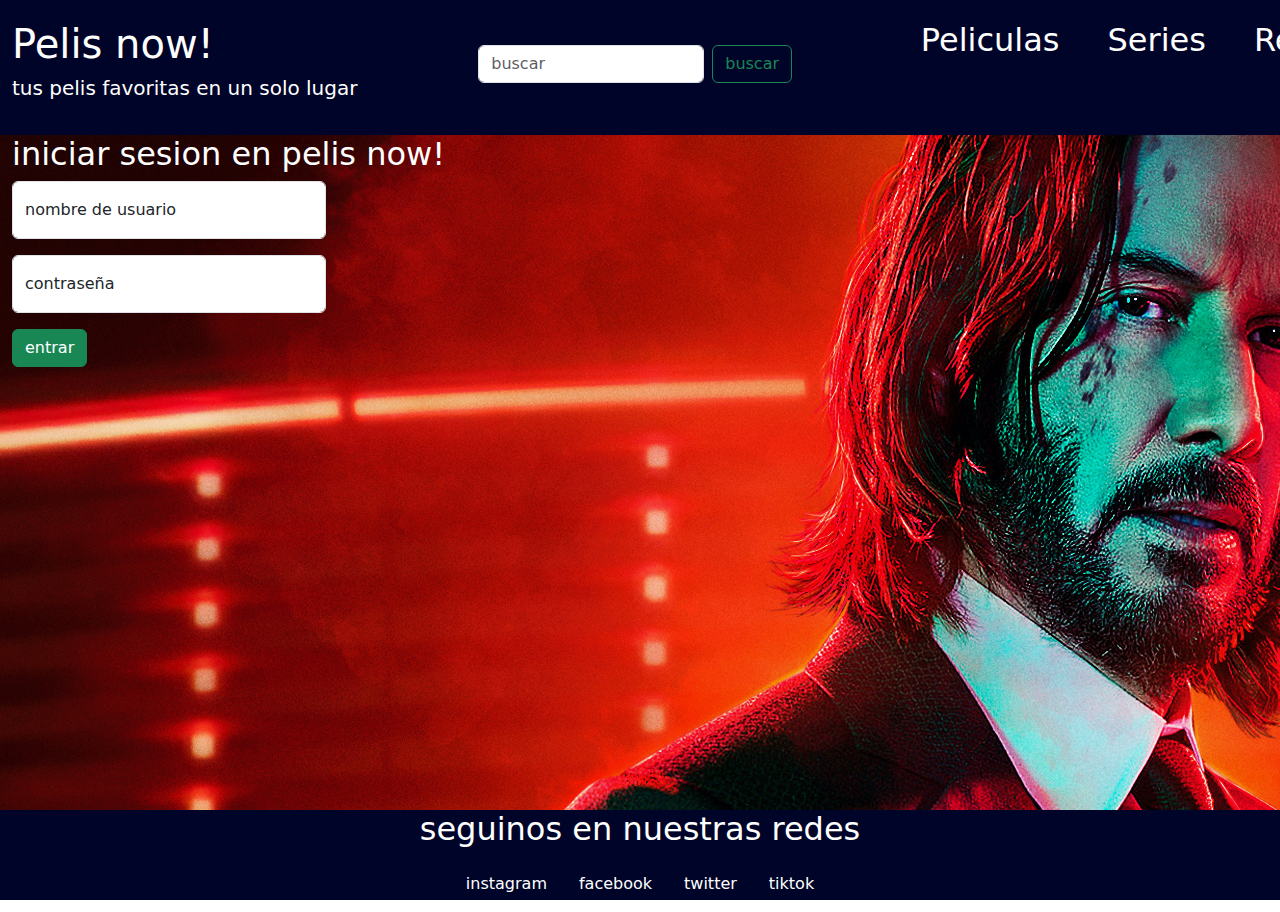
==== pages/iniciar sesion.html @ 4da96b1a "commit uno" ====
<!DOCTYPE html>
<html lang="en">
  <head>
    <meta charset="UTF-8" />
    <meta name="viewport" content="width=device-width, initial-scale=1.0" />
    <link rel="stylesheet" href="../css/bootstrap.min.css" />
    <link rel="stylesheet" href="../css/style.css" />
    <title>registrarse</title>
  </head>
  <body>
    <header class="container-fluid">
      <nav class="navbar navbar-expand-lg row">
        <div class="container-fluid col-2 w-100">
          <a class="navbar-brand text-white" href="../index.html"><h1>Pelis now!</h1><h2 class="fs-5">tus pelis favoritas en un solo lugar</h2></a>
          <div class="col-5 d-flex justify-content-center">
            <form class="d-flex" role="search">
              <input id="input-1" class="form-control" type="search" placeholder="buscar" aria-label="buscar">
            <button class="btn btn-outline-success border-color-1 ms-2" type="submit">buscar</button>
          </form>
        </div>
          <button class="navbar-toggler" type="button" data-bs-toggle="collapse" data-bs-target="#navbarNav" aria-controls="navbarNav" aria-expanded="false" aria-label="Toggle navigation">
            <span class="navbar-toggler-icon"></span>
          </button>
          <div class="collapse navbar-collapse col-5" id="navbarNav">
            <ul class="navbar-nav">
              <li class="nav-item fs-2 ms-3">
                <a class="nav-link active text-white" aria-current="page" href="./peliculas.html">Peliculas</a>
              </li>
              <li class="nav-item text-white fs-2 ms-3">
                <a class="nav-link text-white fs-2 ms-3" href="./series.html">Series</a>
              </li>
              <li class="nav-item text-white fs-2 ms-3">
                <a class="nav-link text-white fs-2 ms-3" href="./registrarse.html">Registrarse</a>
              </li>
              <li class="nav-item text-white fs-2 ms-3">
                <a class="nav-link text-white fs-2 ms-3" href="./iniciar sesion.html">Iniciar Sesion</a>
              </li>
            </ul>
          </div>
        </div>
      </nav>
     
    </header>
    <main class="container-fluid"><h2 class="text-white">iniciar sesion en pelis now!</h2>
      <form action="form.php" method="post" enctype="text/plain">
          <div class="form-floating mb-3 w-25">
            <input type="text" class="form-control" id="floatingInput" placeholder="name@example.com">
            <label for="floatingInput">nombre de usuario</label>
          </div>
          <div class="form-floating mb-3 w-25">
            <input type="password" class="form-control" id="floatingPassword" placeholder="Password">
            <label for="floatingPassword">contraseña</label>
          </div>
          <div>
            <button type="submit" class="btn btn-success">entrar</button>
          </form>
          </div>
        
    
    </main>
    <footer class="container-fluid" >
      <h2 class="d-flex justify-content-center align-items-center text-white">seguinos en nuestras redes</h2>
      <div class="d-flex justify-content-center align-items-center">
        <a class="m-3 text-white" href="https://www.instagram.com" target="_blank">instagram</a>
        <a class="m-3 text-white" href="https://www.facebook.com" target="_blank">facebook</a>
        <a class="m-3 text-white" href="https://www.twitter.com" target="_blank">twitter</a>
        <a class="m-3 text-white" href="https://www.tiktok.com" target="_blank">tiktok</a>
      </div>
      
    </footer>

    <script
      src="https://cdn.jsdelivr.net/npm/bootstrap@5.3.1/dist/js/bootstrap.bundle.min.js"
      integrity="sha384-HwwvtgBNo3bZJJLYd8oVXjrBZt8cqVSpeBNS5n7C8IVInixGAoxmnlMuBnhbgrkm"
      crossorigin="anonymous"
    ></script>
  </body>
</html>
---- css/style.css ----
*body{
  margin: 0;
  padding: 0;
  box-sizing: border-box;
}
body{
  height: 100vh;
}
main{
  height: 75%;
  background-image: url(../assets/img/1314280.jpeg)
}


.mainDiv{
  width: 270px;
  height: 270px;
  margin: 25px;
  background-color: rgba(240, 248, 255, 0.459)
}

header{
height: 15%;
background-color: rgba(0, 4, 40, 1);


}


.bgcolorNav{
  background-color: rgba(0, 4, 40, 1);

}
footer{
  height: 10%;
  background-color: rgba(0, 4, 40, 1);
}
a:hover{
  background-color: rgb(1, 145, 49);
  border-radius: 20%;
  padding: 15px;

  

}
a{
  text-decoration: none;
}
@media screen and (max-width: 375px){
  .mediasUno{
    font-size: 1rem !important;
  

  
  }
  .mediasForm{
    font-size: 0.5rem;
  }

}
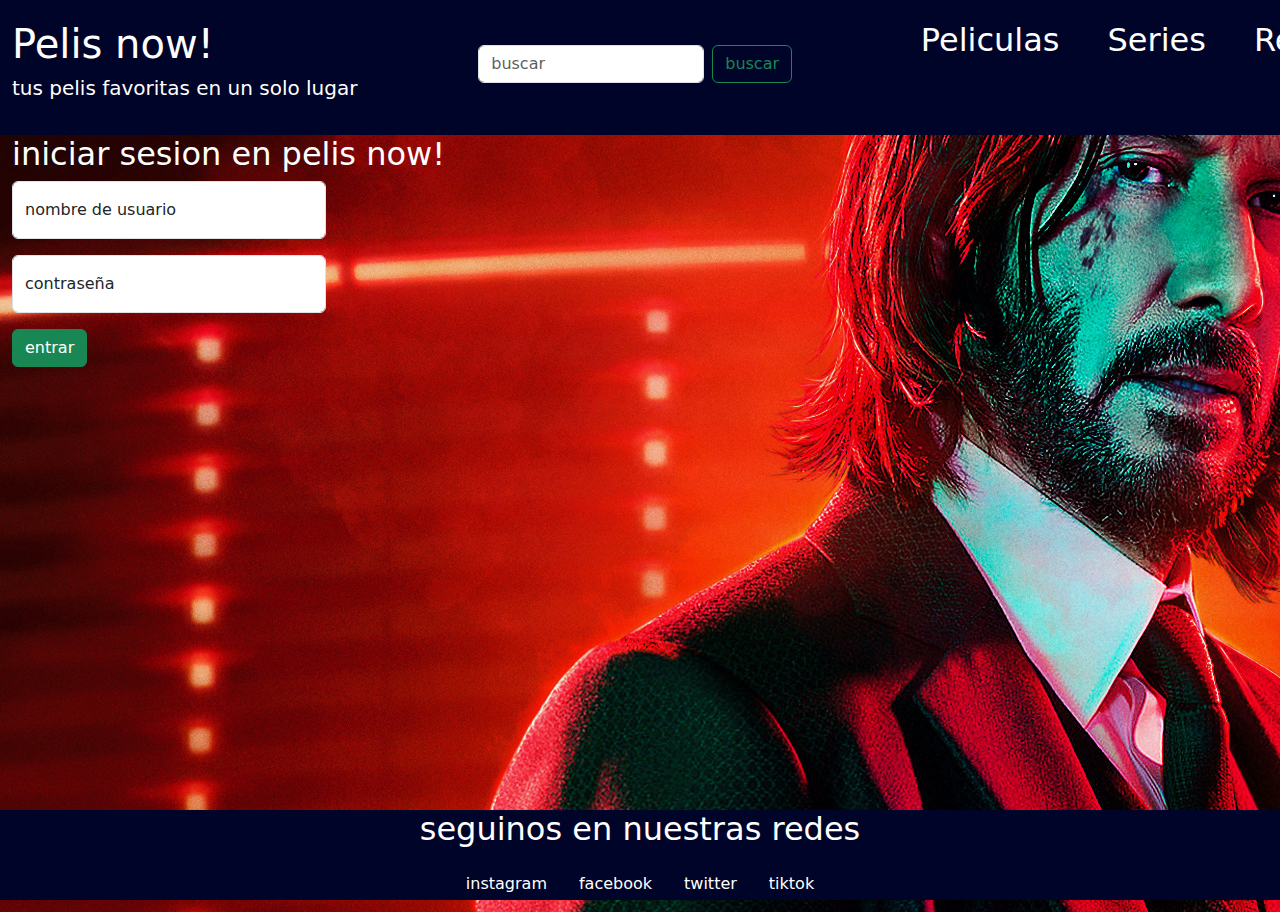
==== commit c72b2df8: "cambios menores" ====
--- a/pages/iniciar sesion.html
+++ b/pages/iniciar sesion.html
@@ -41,7 +41,7 @@
       </nav>
      
     </header>
-    <main class="container-fluid"><h2 class="text-white">iniciar sesion en pelis now!</h2>
+    <main class="container-fluid"><h2 class="text-white">iniciar sesion en pelis now!</h2><body background="../assets/img/jhonwick.jpeg">
       <form action="form.php" method="post" enctype="text/plain">
           <div class="form-floating mb-3 w-25">
             <input type="text" class="form-control" id="floatingInput" placeholder="name@example.com">
--- a/css/style.css
+++ b/css/style.css
@@ -6,31 +6,42 @@
 body{
   height: 100vh;
 }
+header{
+  height: 15%;
+  background-color: rgba(0, 4, 40, 1);
+  
+  
+  }
+  
+  
+  .bgcolorNav{
+    background-color: rgba(0, 4, 40, 1);
+  
+  }
+
 main{
   height: 75%;
-  background-image: url(../assets/img/1314280.jpeg)
 }
 
 
+
+
 .mainDiv{
-  width: 270px;
-  height: 270px;
+  width: 220px;
+  height: 220px;
   margin: 25px;
   background-color: rgba(240, 248, 255, 0.459)
 }
-
-header{
-height: 15%;
-background-color: rgba(0, 4, 40, 1);
-
+.carrusel{
+  width: 300px;
+  position: absolute; right: -10px;
 
 }
+.imgCarrusel{
+  width: 260px;
+  height: 723px;
+}
 
-
-.bgcolorNav{
-  background-color: rgba(0, 4, 40, 1);
-
-}
 footer{
   height: 10%;
   background-color: rgba(0, 4, 40, 1);
@@ -38,9 +49,7 @@
 a:hover{
   background-color: rgb(1, 145, 49);
   border-radius: 20%;
-  padding: 15px;
-
-  
+  padding: 5px;
 
 }
 a{
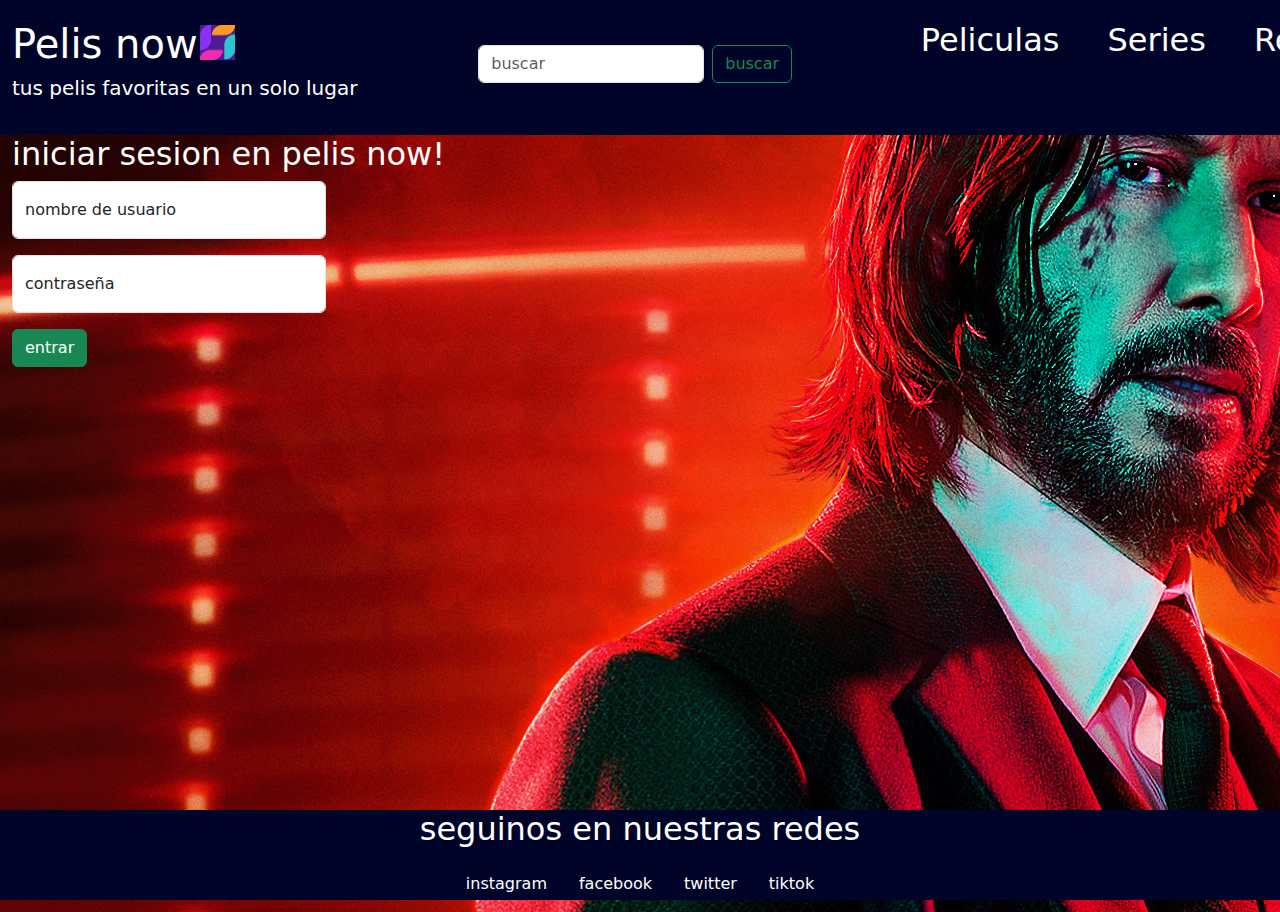
==== commit 193fed6d: "agrego logo" ====
--- a/pages/iniciar sesion.html
+++ b/pages/iniciar sesion.html
@@ -5,13 +5,16 @@
     <meta name="viewport" content="width=device-width, initial-scale=1.0" />
     <link rel="stylesheet" href="../css/bootstrap.min.css" />
     <link rel="stylesheet" href="../css/style.css" />
+    <link rel="shortcut icon" href="../assets/icons/favicon.ico" type="image/x-icon">
     <title>registrarse</title>
   </head>
   <body>
     <header class="container-fluid">
       <nav class="navbar navbar-expand-lg row">
         <div class="container-fluid col-2 w-100">
-          <a class="navbar-brand text-white" href="../index.html"><h1>Pelis now!</h1><h2 class="fs-5">tus pelis favoritas en un solo lugar</h2></a>
+          <a class="navbar-brand text-white" href="../index.html"><h1>Pelis now!</h1>
+            <div><img class="logoImg" src="../assets/img/logo_icon.png" alt="logo" /></div>
+            <h2 class="fs-5">tus pelis favoritas en un solo lugar</h2></a>
           <div class="col-5 d-flex justify-content-center">
             <form class="d-flex" role="search">
               <input id="input-1" class="form-control" type="search" placeholder="buscar" aria-label="buscar">
--- a/css/style.css
+++ b/css/style.css
@@ -1,72 +1,62 @@
-*body{
+*body {
   margin: 0;
   padding: 0;
   box-sizing: border-box;
 }
-body{
+body {
   height: 100vh;
 }
-header{
+header {
   height: 15%;
   background-color: rgba(0, 4, 40, 1);
-  
-  
-  }
-  
-  
-  .bgcolorNav{
-    background-color: rgba(0, 4, 40, 1);
-  
-  }
+}
+.logoImg {
+  width: 35px;
+  height: 35px;
+  position: absolute; left: 200px; top: 25px;
+}
 
-main{
+.bgcolorNav {
+  background-color: rgba(0, 4, 40, 1);
+}
+
+main {
   height: 75%;
 }
 
-
-
-
-.mainDiv{
+.mainDiv {
   width: 220px;
   height: 220px;
   margin: 25px;
-  background-color: rgba(240, 248, 255, 0.459)
+  background-color: rgba(240, 248, 255, 0.459);
 }
-.carrusel{
+.carrusel {
   width: 300px;
-  position: absolute; right: -10px;
-
+  position: absolute;
+  right: -10px;
 }
-.imgCarrusel{
+.imgCarrusel {
   width: 260px;
   height: 723px;
 }
 
-footer{
+footer {
   height: 10%;
   background-color: rgba(0, 4, 40, 1);
 }
-a:hover{
+a:hover {
   background-color: rgb(1, 145, 49);
   border-radius: 20%;
   padding: 5px;
-
 }
-a{
+a {
   text-decoration: none;
 }
-@media screen and (max-width: 375px){
-  .mediasUno{
+@media screen and (max-width: 375px) {
+  .mediasUno {
     font-size: 1rem !important;
-  
-
-  
   }
-  .mediasForm{
+  .mediasForm {
     font-size: 0.5rem;
   }
-
-} 
-  
-
-  
+}
